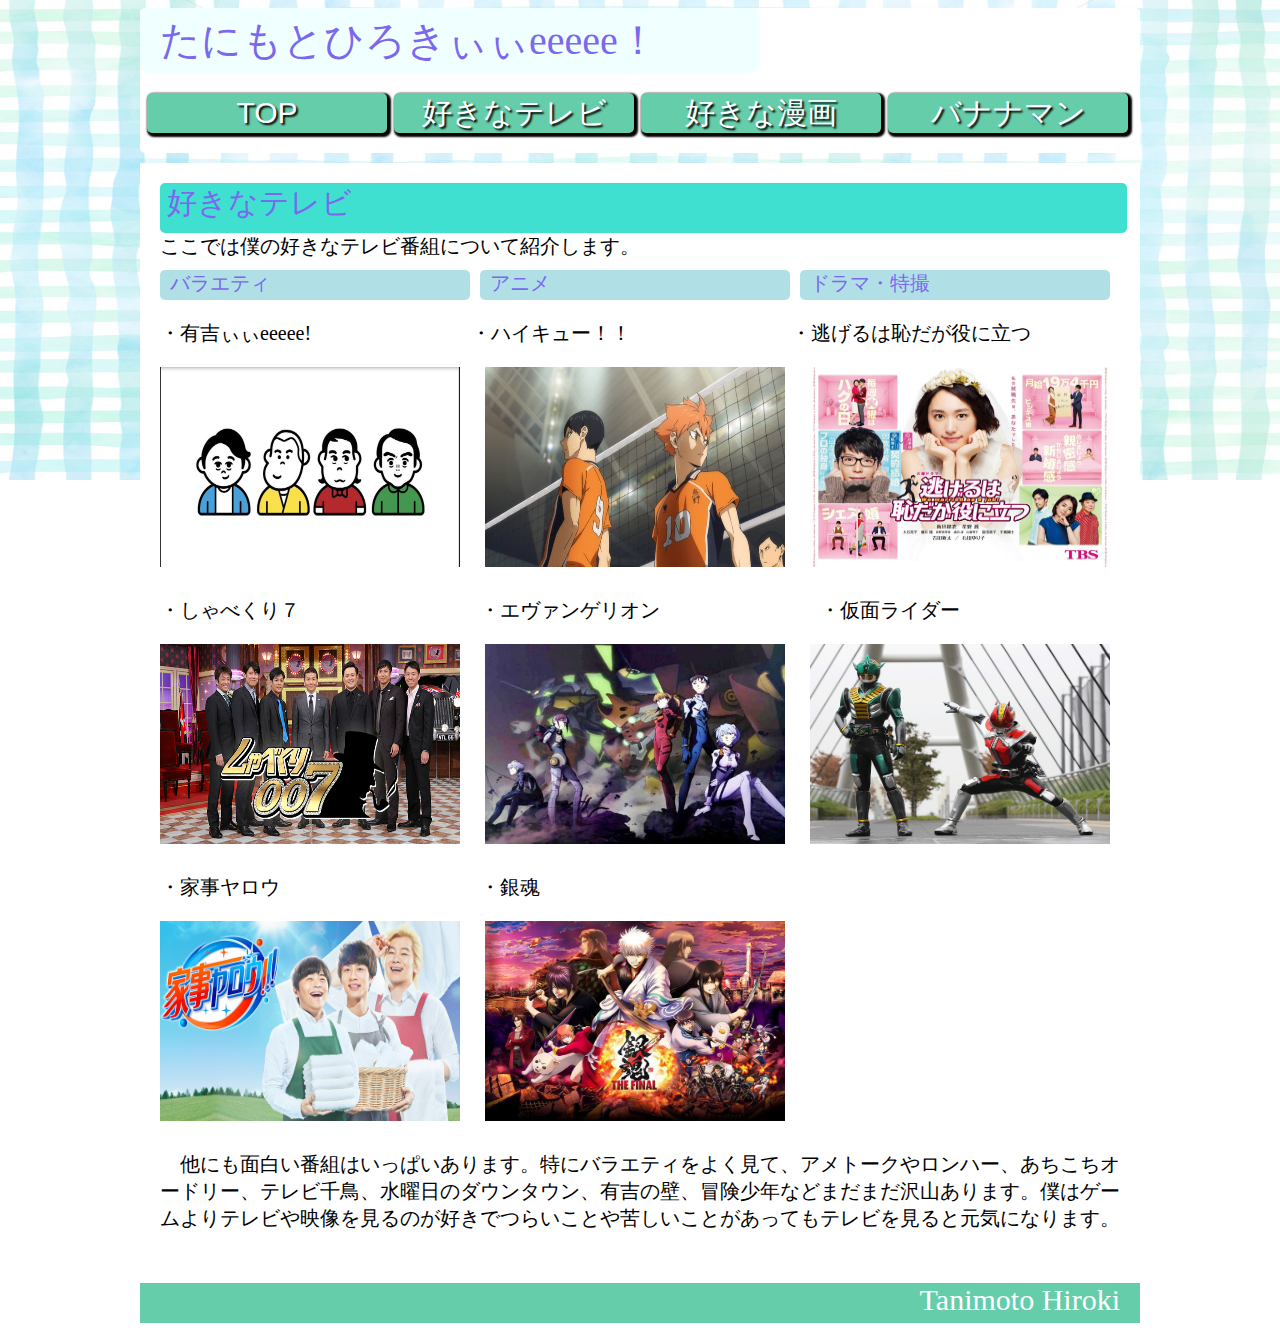
==== final/page1.html @ b44e087d "Add files via upload" ====
<!doctype html>
<html>
    <head>
        <meta charset="utf-8">
        <title>最終課題</title>
        <link rel="stylesheet" type="text/css" href="css/style.css">
        </head>
    <body>
        <div class="wrap">
            <div class="menu1">
                <div class="title">
                    たにもとひろきぃぃeeeee！
                </div>
                <span class="m1">
                    <button class="button" onclick="location.href='index.html'">TOP</button>
                    <!--<a href="index.html">TOP</a>-->
                </span>
                <span class="m1">
                   <button class="button" onclick="location.href='page1.html'">好きなテレビ</button>
                </span>
                <span class="m1">
                    <button class="button" onclick="location.href='page2.html'">好きな漫画</button>
                </span>
                <span class="m1">
                    <button class="button" onclick="location.href='page3.html'">バナナマン</button>
                </span>
            </div>
            <div class="m2">
                <div class="m3">
                    <div class="t">
                        好きなテレビ
                    </div>
                    ここでは僕の好きなテレビ番組について紹介します。
                    <div class="shurui">
                        <span class="c">バラエティ</span>
                        <span class="c">アニメ</span>
                        <span class="c">ドラマ・特撮 </span>
                    </div>
                    <p>・有吉ぃぃeeeee!　　　　　　　　・ハイキュー！！　　　　　　　　・逃げるは恥だが役に立つ</p>
                    
                    <div class="tv">
                        <span class="tv1">
                            <img src="images/ariyosi1.jpg" alt="読み込めない時用" width="300px" height="200px">
                        </span> 
                        <span class="tv1">
                            <img src="images/haikyu.jpg" alt="読み込めない時用" width="300px" height="200px">
                        </span>
                        <span class="tv2">
                            <img src="images/nigehaji.jpg" alt="読み込めない時用" width="300px" height="200px">
                        </span>
                    </div>
                    <p>・しゃべくり７　　　　　　　　　・エヴァンゲリオン　　　　　　　　・仮面ライダー</p>
                    <div class="tv">
                        <span class="tv1">
                            <img src="images/shabekuri.jpg" alt="読み込めない時用" width="300px" height="200px">
                        </span> 
                        <span class="tv1">
                            <img src="images/eva.jpg" alt="読み込めない時用" width="300px" height="200px">
                        </span>
                        <span class="tv2">
                            <img src="images/denou.jpg" alt="読み込めない時用" width="300px" height="200px">
                        </span>
                    </div>
                    <p>・家事ヤロウ　　　　　　　　　　・銀魂</p>
                    <div class="tv">
                        <span class="tv1">
                            <img src="images/kaziyarou.png" alt="読み込めない時用" width="300px" height="200px">
                        </span> 
                        <span class="tv1">
                            <img src="images/gintama.jpg" alt="読み込めない時用" width="300px" height="200px">
                        </span>
                    </div>
                    <p>　他にも面白い番組はいっぱいあります。特にバラエティをよく見て、アメトークやロンハー、あちこちオードリー、テレビ千鳥、水曜日のダウンタウン、有吉の壁、冒険少年などまだまだ沢山あります。僕はゲームよりテレビや映像を見るのが好きでつらいことや苦しいことがあってもテレビを見ると元気になります。</p>
                </div>    
            </div>    
            <div class="footer">
                Tanimoto Hiroki
            </div>    
        </div>
    </body>
</html>
---- final/css/style.css ----
div.wrap{
    width:1000px;
    margin:0px auto;
}
div.menu1{
    font-size:0;
    width:1000px;
    height:145px;
    margin-bottom: 10px;
    background-color: white;
    border-radius: 5px;
}
div.title{
    width:600px;
    height:60px;
    color:mediumslateblue;
    background-color:azure;
    font-size:40px;
    border-radius: 10px;
    margin-bottom:20px;
    padding:5px 0px 0px 20px;
}

span.m1{
    display:inline-block;
    vertical-align: top;
    padding-left: 7px;
}
button.button{
    font-size:30px;
    text-align:center;
    width:240px;
    height:40px;
    color:white;
    background-color: mediumaquamarine;
    padding:0px;
    cursor:pointer;
    border-style: none;
    border-radius: 5px;
    box-shadow: 2px 2px 2px 2px #000;
    text-shadow: 2px 2px 2px #000;
}
button.button:hover{
    opacity: 0.8;
}

div.menu2{
    width:1000px;
    height:330px;
    margin-bottom: 20px;
}
div.m2{
    width:1000px;
    height:1100px;
    background-color: white;
    border-radius: 5px;
}
div.m21{
    width:1000px;
    height:1300px;
    background-color: white;
    border-radius: 5px;
}
div.m22{
    width:1000px;
    height:1400px;
    background-color: white;
    border-radius: 5px;
}
.gg{
     border-radius: 5px;
}
div.menu3{
    font-size:0;
    width:1000px;
    height:30px;
    margin-bottom: 10px;
}
div.shurui{
    font-size: 0;
    width:960px;
    height:30px;
    margin-top: 10px;
}
div.m3{
    width:960px;
    height:1080px;
    border: 20px solid white;
    font-size:20px;
}
div.m31{
    width:960px;
    height:1280px;
    border: 20px solid white;
    font-size:20px;
}
div.m32{
    width:960px;
    height:1380px;
    border: 20px solid white;
    font-size:20px;
}
div.t{
    width:960px;
    height:50px;
    color:mediumslateblue;
    background-color: turquoise;
    border-radius: 5px;
    font-size:30px;
    padding-left: 7px;
}
span.b{
    display:inline-block;
    vertical-align: top;
    width:390px;
    height:30px;
    color:mediumslateblue;
    font-size:20px;
    background-color:powderblue;
    padding-left: 10px;
    border-radius: 5px;
    margin-right:30px;
}
span.c{
    display:inline-block;
    vertical-align: top;
    width:300px;
    height:30px;
    color:mediumslateblue;
    font-size:20px;
    background-color:powderblue;
    padding-left: 10px;
    border-radius: 5px;
    margin-right:10px;
}
div.menu4{
    font-size:0;
    width:1000px;
    height:900px;
    background-color: ;
}
span.m41{
    display:inline-block;
    vertical-align: top;
    width:400px;
    height:700px;
    margin-right: 30px;
}
span.m42{
    display:inline-block;
    vertical-align: top;
    width:570px;
    height:400px;
    font-size:20px;
}
div.tv{
    width:960px;
    height:200px;
    margin-bottom: 30px;
}
div.manga{
    width:960px;
    height:300px;
}
span.tv1{
    margin-right: 20px;
}
table{
    font-size:20px;
    width:400px;
    height:250px;
    border-color: aquamarine;
    border-radius: 5px;
    margin-bottom: 5px;
}
div.footer{
    width:980px;
    height:35px;
    background-color:mediumaquamarine;
    font-size:30px;
    color:white;
    text-align:right;
    margin-top:20px;
    padding:0px 20px 5px 0px;
}
body{
    background-image:url(../images/mizuiro.jpg);
    background-repeat:no-repeat;
    background-size:100% 480px;
}
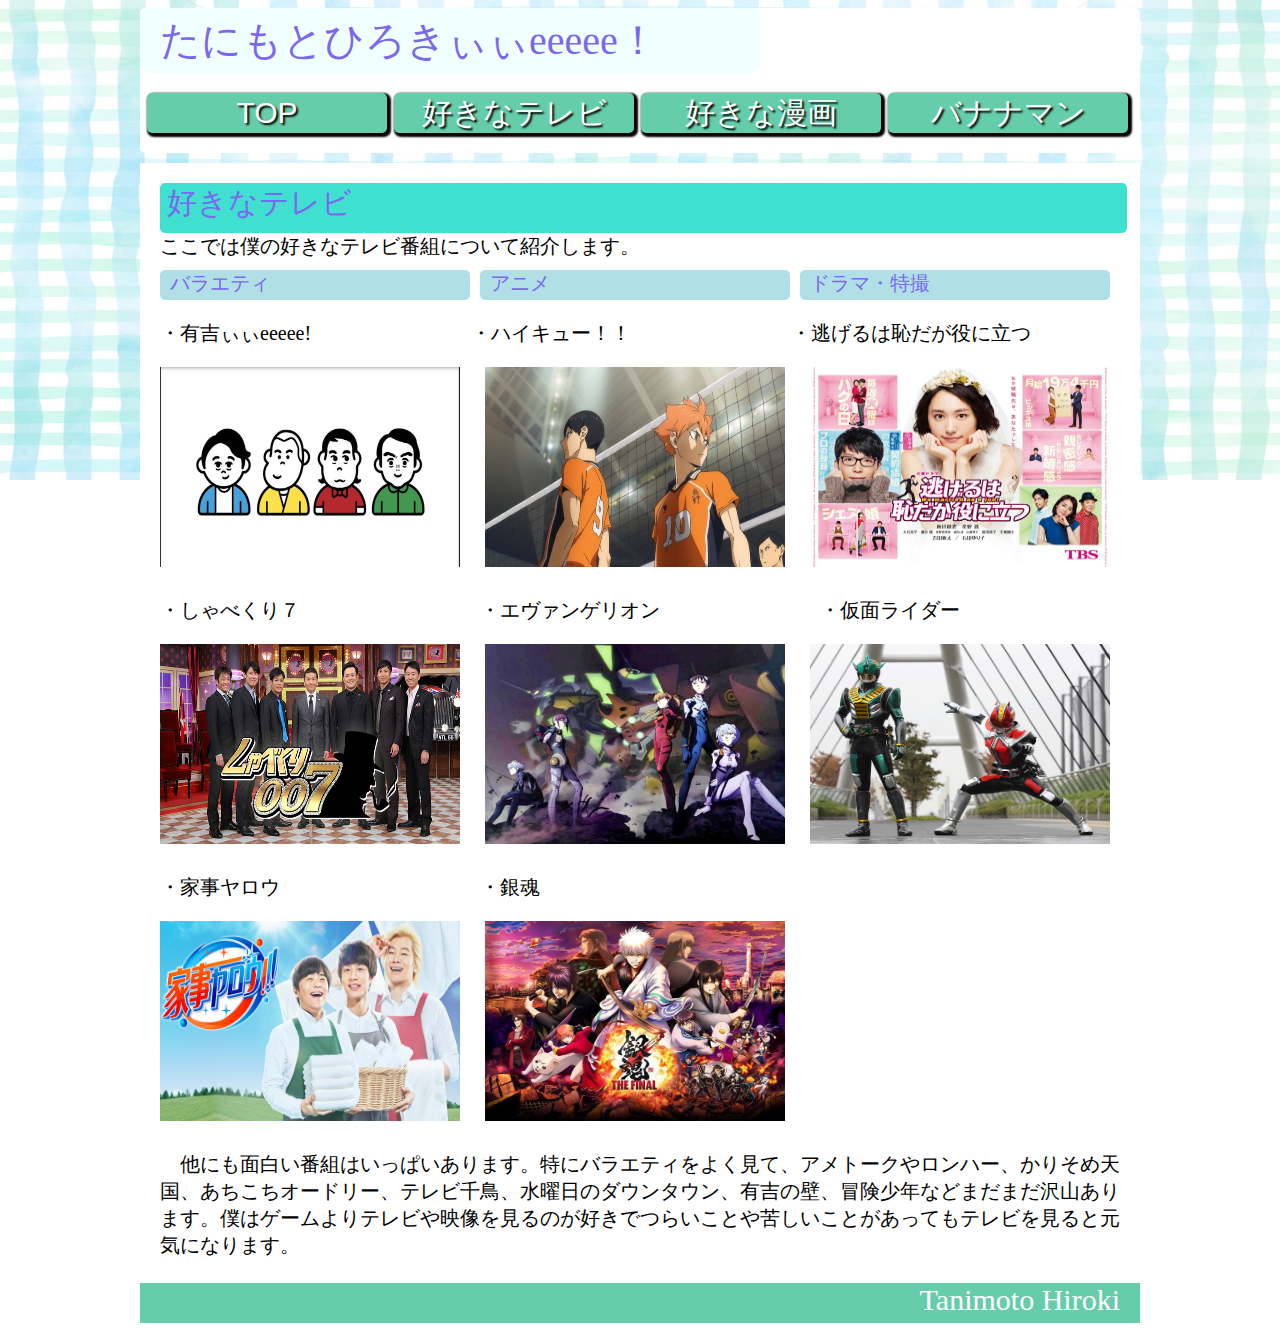
==== commit 6a0daeb1: "Update page1.html" ====
--- a/final/page1.html
+++ b/final/page1.html
@@ -70,7 +70,7 @@
                             <img src="images/gintama.jpg" alt="読み込めない時用" width="300px" height="200px">
                         </span>
                     </div>
-                    <p>　他にも面白い番組はいっぱいあります。特にバラエティをよく見て、アメトークやロンハー、あちこちオードリー、テレビ千鳥、水曜日のダウンタウン、有吉の壁、冒険少年などまだまだ沢山あります。僕はゲームよりテレビや映像を見るのが好きでつらいことや苦しいことがあってもテレビを見ると元気になります。</p>
+                    <p>　他にも面白い番組はいっぱいあります。特にバラエティをよく見て、アメトークやロンハー、かりそめ天国、あちこちオードリー、テレビ千鳥、水曜日のダウンタウン、有吉の壁、冒険少年などまだまだ沢山あります。僕はゲームよりテレビや映像を見るのが好きでつらいことや苦しいことがあってもテレビを見ると元気になります。</p>
                 </div>    
             </div>    
             <div class="footer">
@@ -78,4 +78,4 @@
             </div>    
         </div>
     </body>
-</html>+</html>
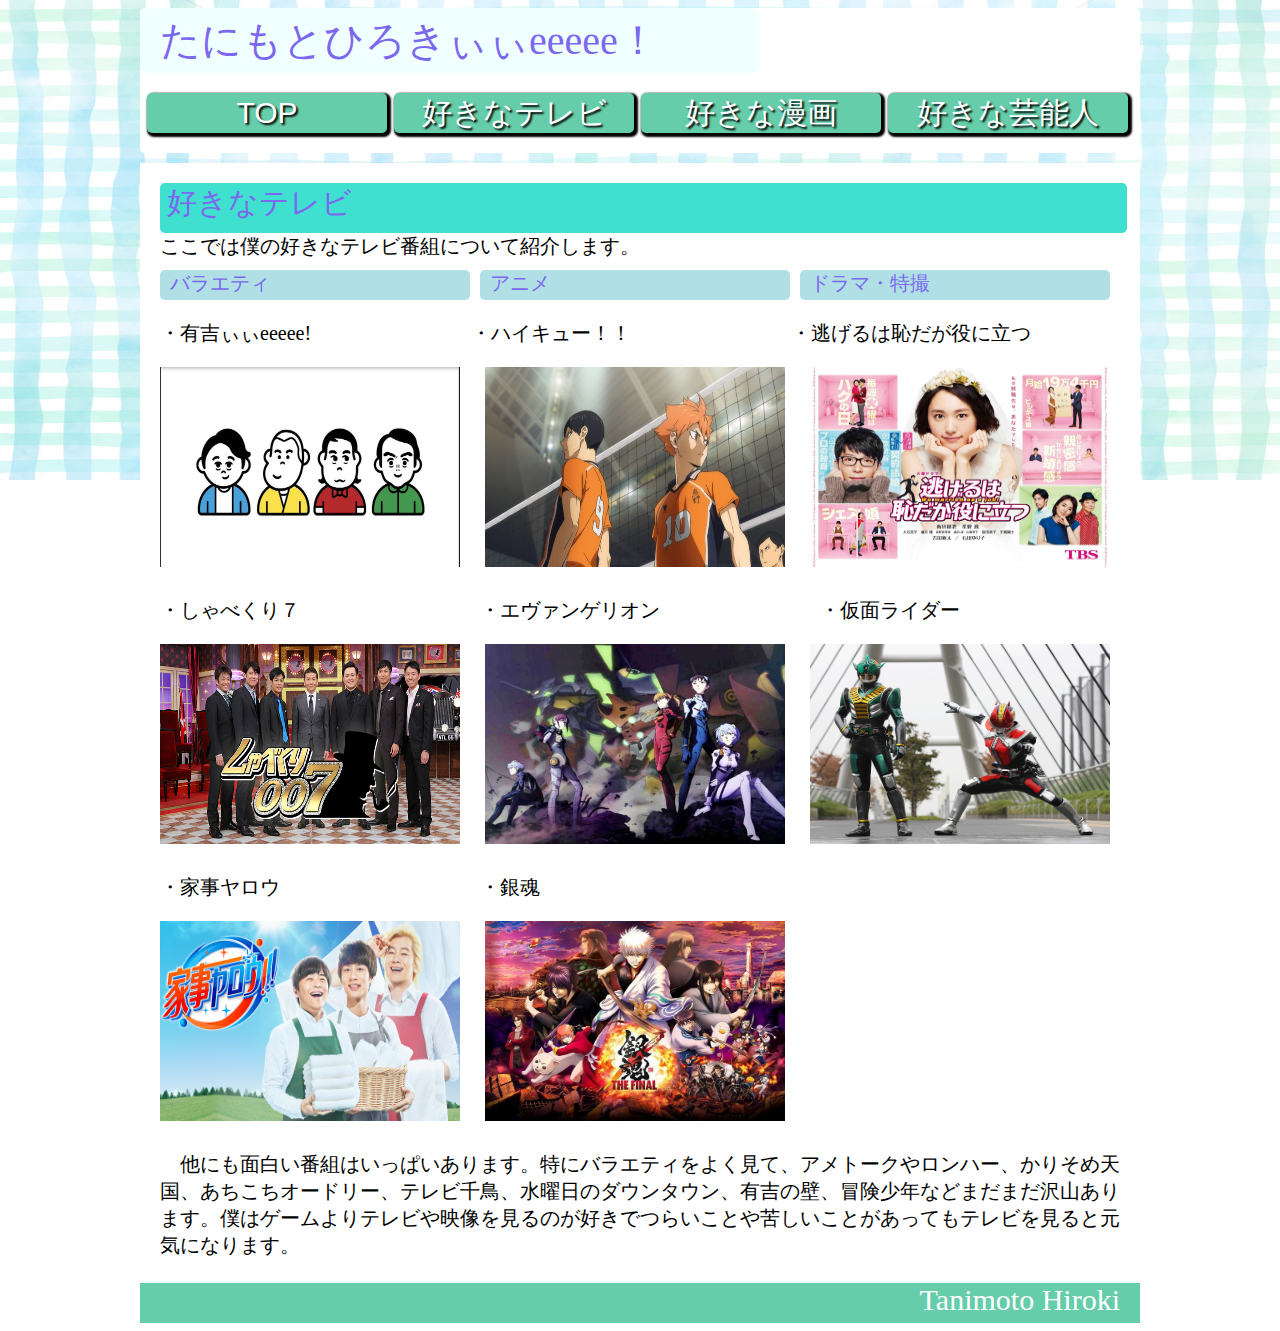
==== commit 08bfed4d: "Update page1.html" ====
--- a/final/page1.html
+++ b/final/page1.html
@@ -22,7 +22,7 @@
                     <button class="button" onclick="location.href='page2.html'">好きな漫画</button>
                 </span>
                 <span class="m1">
-                    <button class="button" onclick="location.href='page3.html'">バナナマン</button>
+                    <button class="button" onclick="location.href='page3.html'">好きな芸能人</button>
                 </span>
             </div>
             <div class="m2">
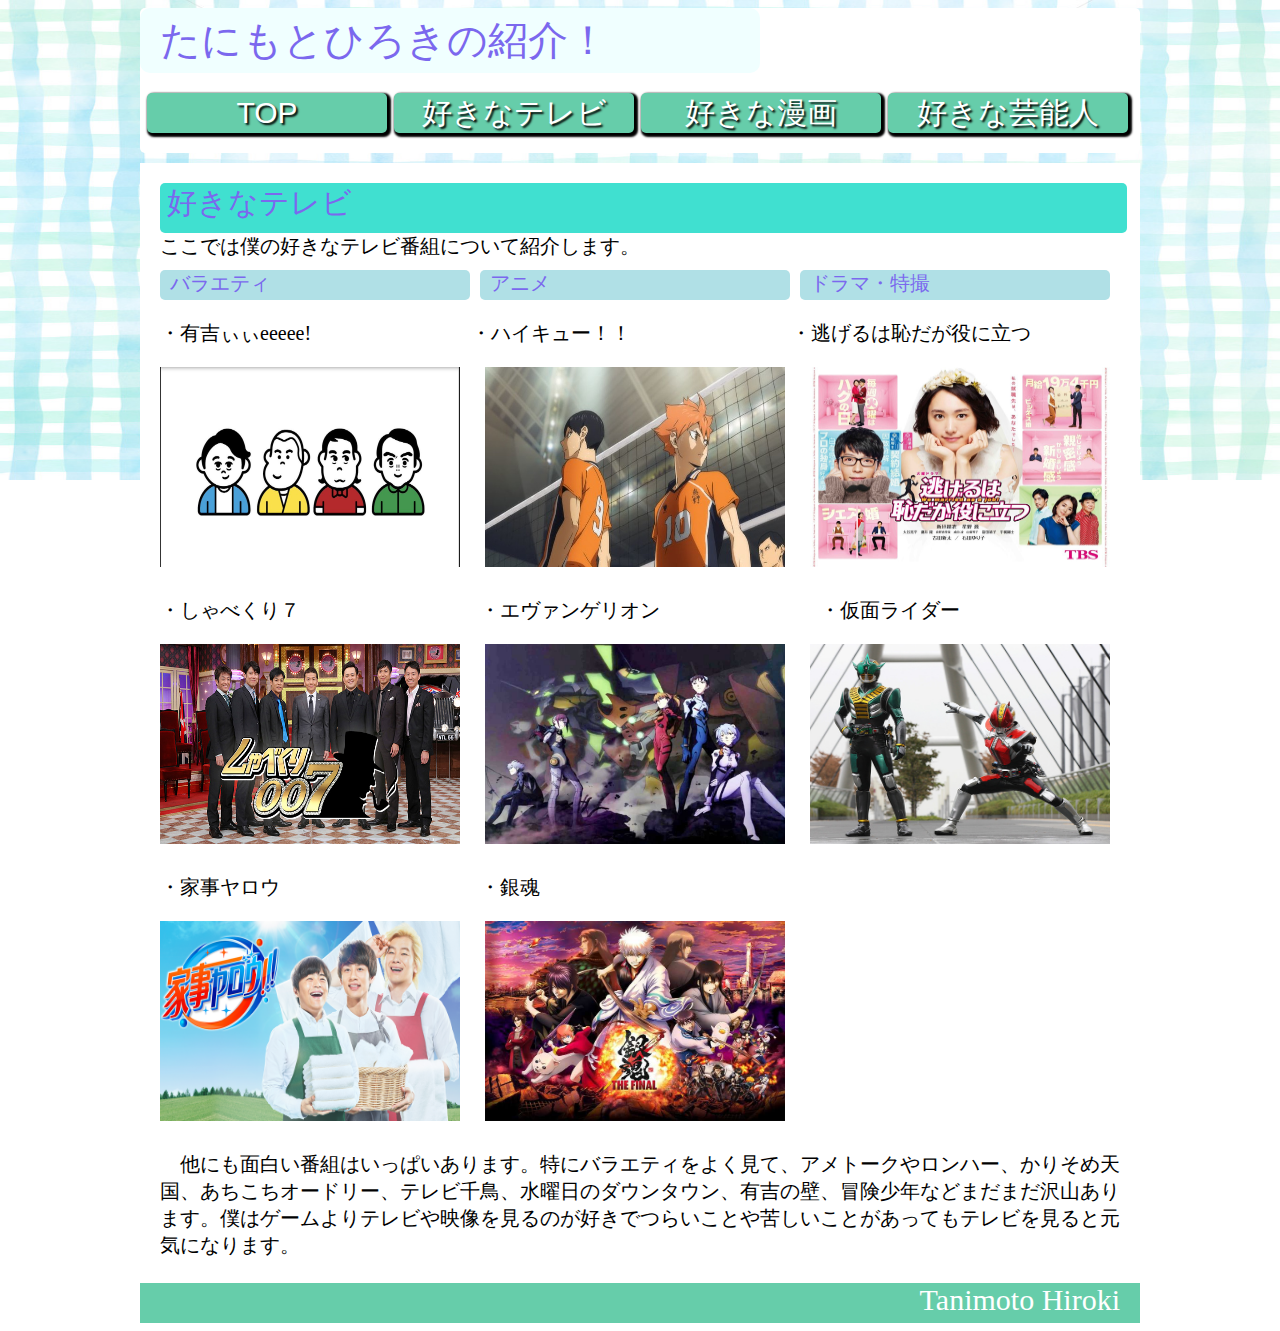
==== commit ae45ad47: "Update page1.html" ====
--- a/final/page1.html
+++ b/final/page1.html
@@ -9,7 +9,7 @@
         <div class="wrap">
             <div class="menu1">
                 <div class="title">
-                    たにもとひろきぃぃeeeee！
+                    たにもとひろきの紹介！
                 </div>
                 <span class="m1">
                     <button class="button" onclick="location.href='index.html'">TOP</button>
